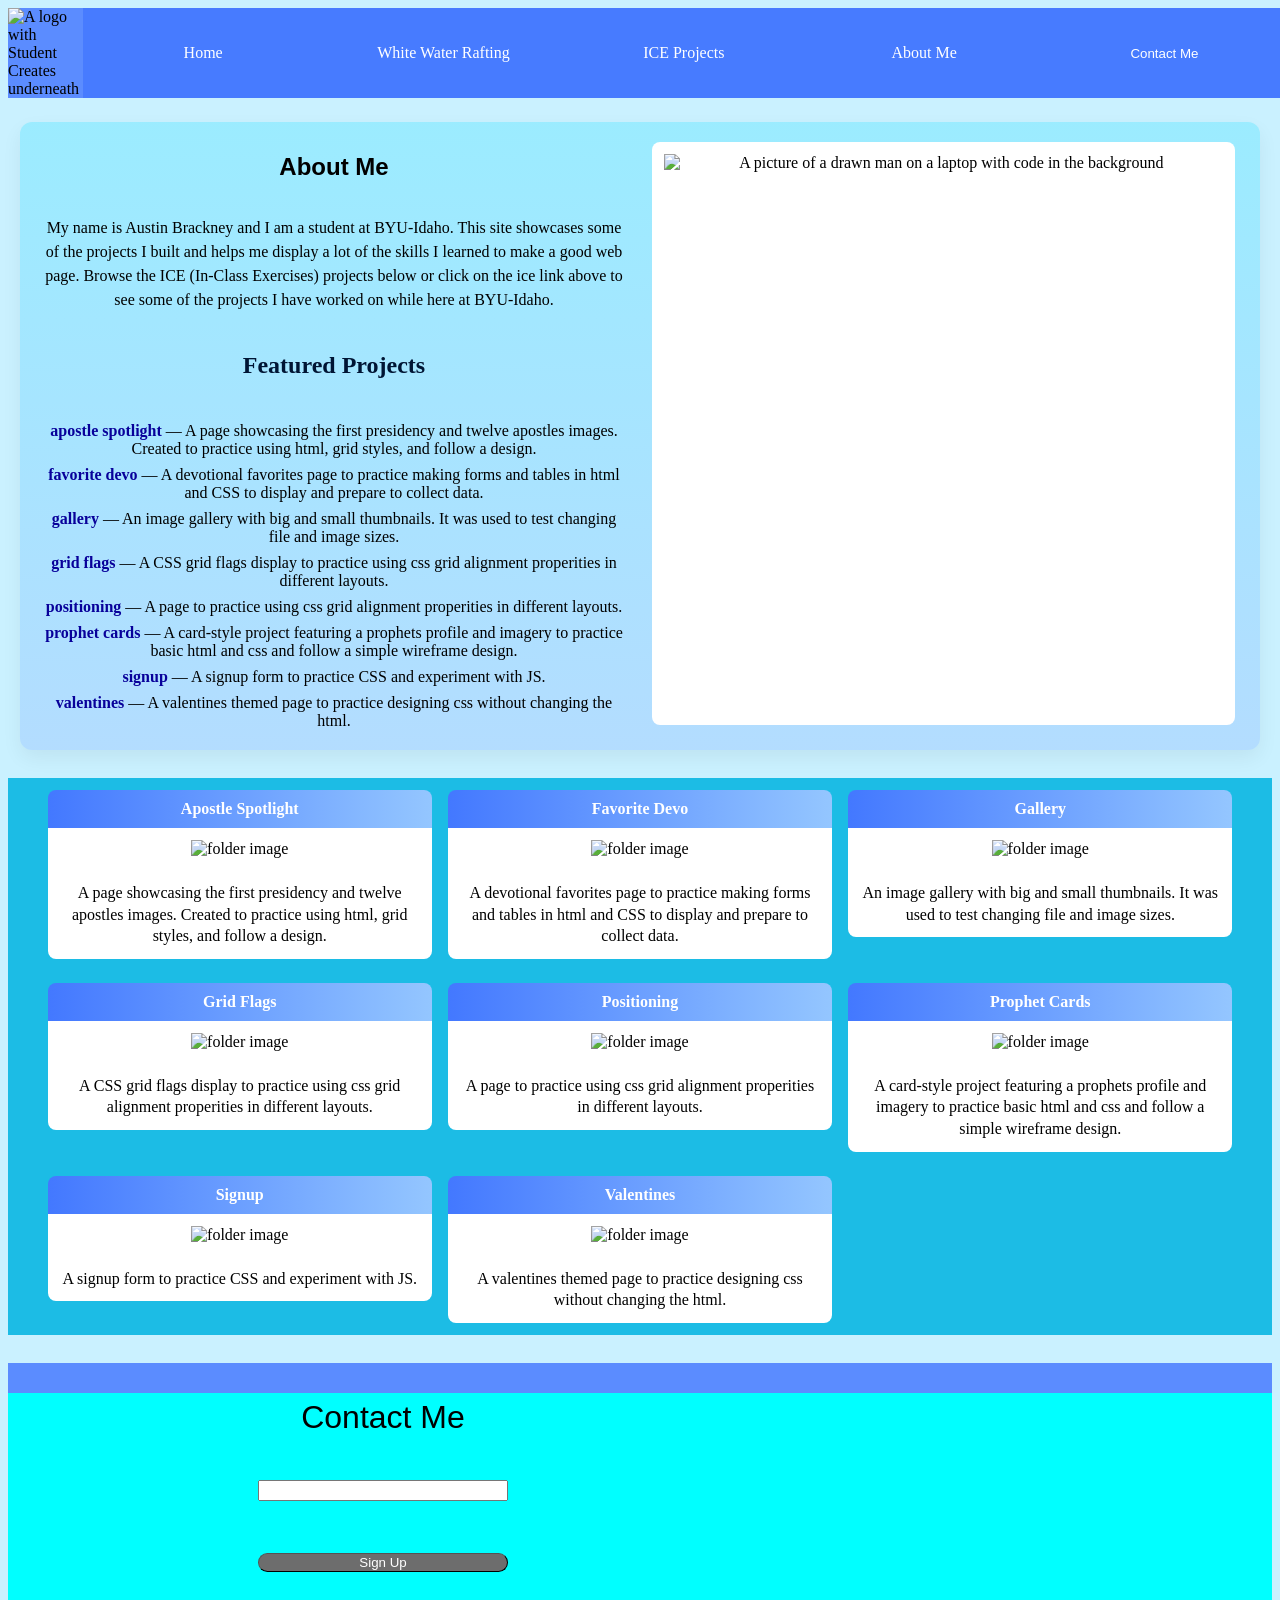
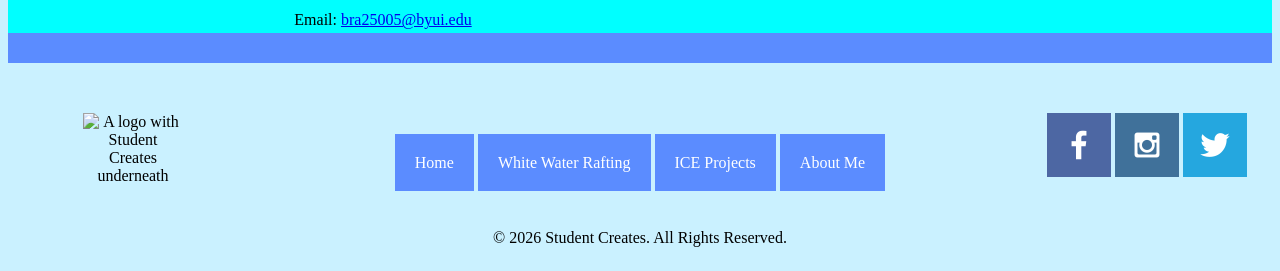
==== docs/index.html @ 3daa0d12 "Baseline 1.0 Added all the folders and files. Updated a couple links so they work with new file syst" ====
<!--

Author: Austin Brackney
Class: WDD 130
Date: Feb 21 2026

Works Cited/Sources:
[1] https://fontawesome.com/icons/folder-open?f=sharp&s=light

-->

<!DOCTYPE html>
<html lang="en">

<head>
    <meta charset="UTF-8">
    <meta name="viewport" content="width=device-width, initial-scale=1.0">
    <title>Home - Student Creates</title>
    <script src="app.js"></script>
    <link rel="stylesheet" href="styles/style.css">
</head>

<body>
    
    <header>
        <nav>
            <img src="logo.png" class="logo" alt="A logo with Student Creates underneath">
            <a href="#">Home</a>
            <a href="wwr/index.html">White Water Rafting</a>
            <!--Add dropmenu to ICE projects-->
            <a href="ice.html" id="dropmenu">ICE Projects</a>
            <a href="index.html#main">About Me</a>
            <button onclick="document.getElementById('contact').scrollIntoView({ behavior:'smooth' })">Contact Me</button>
        </nav>
    </header>

    <main id="main">
        <section class="container">
            <h1 class="main-header">About Me</h1>
            <p class="main-p">
                My name is Austin Brackney and I am a student at BYU-Idaho.
                This site showcases some of the projects I built and helps me
                display a lot of the skills I learned to make a good web page. 
                Browse the ICE (In-Class Exercises) projects below or click
                on the ice link above to see some of the projects I have worked on
                while here at BYU-Idaho.
            </p>

            <h2>Featured Projects</h2>
            <ul id="project-list" class="project-list">
                <li><a href="ice/apostle_spotlight/apostle_spotlight/apostles.html">Apostle Spotlight</a> — A page showcasing the first presidency and twelve apostles images. Created to practice using grid css.</li>
                <li><a href="ice/favorite_devo/favorite_devo/favdevo.html">Favorite Devotional</a> — media-driven devotional layout.</li>
                <li><a href="ice/gallery/gallery.html">Gallery</a> — image gallery with thumbnails and large views.</li>
                <li><a href="ice/grid_flags/flags.html">Grid Flags</a> — CSS grid flag layout demonstrating responsive design.</li>
                <li><a href="ice/positioning/positioning.html">Positioning</a> — examples of CSS positioning techniques.</li>
                <li><a href="ice/prophet_cards/oaks.html">Prophet Cards</a> — card-style profiles with imagery.</li>
                <li><a href="ice/signup/signup.html">Signup Form</a> — a form example with basic validation.</li>
                <li><a href="ice/valentines/index.html">Valentines</a> — a themed static page with decorative styles.</li>
            </ul>

            <img src="main.png" alt="A picture of a drawn man on a laptop with code in the background">
        </section>
        <section id="explorer" onload="createTable()">
            <table id="ice" class="ice-tble">
                
            </table>
        </section>
    </main>
    <div id="contact">
        <form class="contact">
            <label for="contact-email" class="contact-header">Contact Me</label>
            <p>Email: <a href="mailto:bra25005@byui.edu">bra25005@byui.edu</a></p>
            <br>
            <p for="contact-email" id="invalid"></p>
            <input type="email" name="contact-email" id="contact-email">
            <button type="button" onclick="formSubmit()">Sign Up</button>
            
        </form>
    </div>

    <footer>
        <img src="logo.png" class="logo" alt="A logo with Student Creates underneath">
        <div class="links">
            <a href="#">Home</a>
            <a href="wwr/index.html">White Water Rafting</a>
            <a href="index.html#explorer">ICE Projects</a>
            <a href="index.html#main">About Me</a>
        </div>
        <div class="ft-imgs">
            <img src="wwr/images/facebook.png" alt="">
            <img src="wwr/images/instagram.png" alt="">
            <img src="wwr/images/twitter.png" alt="">
        </div>
        

        <p id="rights"> &copy; 2026 Student Creates. All Rights Reserved.</p>
    </footer>

</body>

</html>
---- docs/styles/style.css ----
header {
    width: 101%;
    background-color: #4378ffd2;
    justify-items: left;
    align-items: center;
    max-width: 2096px;
    min-width: 400px;
}

html {
    scroll-behavior: smooth;
}

nav {
    display: grid;
    grid-template-columns: 75px repeat(5, 1fr);
}

nav a, nav button, footer .links a {
    background-color: #4378ffd2;
    text-decoration: none;
    color: white;
    align-content: center;
    text-align: center;
    border: none;
    padding: 20px;
}

nav button {
    cursor: pointer;
}

nav a:hover, nav button:hover, footer .links a:hover {
    background-color: #94c6ffc8;
    color: #00034d;
}

body {
    background-color: #bceeffc8;
    align-items: center;
    justify-items: center;
}

.container {
    display: grid;
    text-align: center;
    grid-template-columns: 1fr 1fr;
    grid-template-rows: 50px 100px 50px 1fr;
    gap: 24px;
    width: 100%;
    max-width: 1200px;
    margin: 24px auto;
    background: linear-gradient(#2cdfff4b, #4378ff2b);
    padding: 20px;
    border-radius: 12px;
    box-shadow: 0 8px 20px rgba(0,0,0,0.06);
}

.main-header {
    justify-self: center;
    align-self: center;
    font-family: Arial, Helvetica, sans-serif;
    grid-column: 2 / 3;
}

.main-p {
    margin: 0 0 16px 0;
    line-height: 1.5;
    max-width: 780px;
    grid-column: 2 / 3;
}

h2 {
    margin: 12px 0 8px 0;
    color: #001534;
    grid-column: 2 / 3;
}

ol {
    margin: 0 0 16px 1.25rem;
    grid-column: 2 / 3;
}

section#explorer {
    background-color: #00b4e1db;
    margin-top: 25px;
}

#table-images {
      text-align: center;
      background-color: white;
}

.ice-tble {
    grid-template-columns: repeat(4, 1fr);
}

#table-images img {
    width: 300px;
}

table, th, td {
    text-align: center;
}

.container img {
    grid-column: 2 / 3;
    grid-row: 1 / 5;
    width: 95%;
    height: 95%;
    object-fit: cover;
    background-color: white;
    padding: 12px;
    border-radius: 8px;
}

#contact {
    background-color: #4378ffd2;
    width: 100%;
    justify-items: center;
    align-content: center;
    height: 300px;
    
}

.contact {
    display: grid;
    grid-template-columns: 250px 250px 250px;
    grid-template-rows: 50px 55px 50px 25px;
    text-align: center;
    align-items: center;
    row-gap: 20px;
    background-color: aqua;
}

.contact p {
    grid-row: 4/5;
    grid-column: 2/3;
}

.contact label {
    grid-row: 1/2;
    grid-column: 2/3;
    font-family: Arial, Helvetica, sans-serif;
    font-size: xx-large;
}

.contact input {
    grid-row: 2/3;
    grid-column: 2/3;
}

.contact button {
    grid-row: 3/4;
    grid-column: 2/3;
    background-color: #6d6d6d;
    color: white;
    border-radius: 15px;
    border-width: 1px;
}

#invalid {
    color: red;
    font-weight: bold;
    font-size: medium;
    grid-row: 1/3;
    grid-column: 2/3;
}

.logo {
    width: 75px;
}

footer {
    display: grid;
    width: 100%;
    grid-template-columns: 250px 1fr 250px;
    grid-template-rows: 50px 100px 50px;
    text-align: center;
}

footer .links {
    grid-row: 2/3;
    grid-column: 2/3;
    align-self: center;
    text-decoration: none;
    color: white;
    border: none;
}

footer .ft-imgs {
    grid-row: 2/3;
    grid-column: 3/4;
}

footer .logo {
    grid-row: 2/3;
    grid-column: 1/2;
    width: 100px;
    justify-self: center;
}

footer p {
    grid-row: 3/4;
    grid-column: 2/3;
}

#ice {
    width: 95%;
    margin: 28px auto;
    border-collapse: collapse;
}

#ice tr.proj-row {
    display: table-row;
}

#ice td.proj-card {
    width: 33.3333%;
    vertical-align: top;
    padding: 12px 8px;
    border: none;
}

.proj-card .card-name {
    background: linear-gradient(90deg,#4378ff,#94c6ff);
    color: white;
    padding: 10px 12px;
    font-weight: 700;
    border-radius: 8px 8px 0 0;
    text-transform: capitalize;
}

.proj-card .card-name a {
    color: inherit; 
    text-decoration: none; 
}

.proj-card .card-name a:hover { 
    text-decoration: underline; 
}

.proj-card .card-image {
    background: white;
    text-align: center;
    padding: 12px;
}

.proj-card .card-image img {
    width: 64px;
    height: auto;
}

.proj-card .card-p {
    background: white;
    padding: 12px;
    border-radius: 0 0 8px 8px;
    line-height: 1.35;
}

.project-list {
    list-style: none;
    padding: 0;
    margin: 8px 0 0 0;
    display: grid;
    grid-template-columns: 1fr;
    gap: 8px;
}

.project-list a { 
    color: #08009a; 
    text-decoration: 
    none; font-weight: 600; 
}

.project-list a:hover { 
    text-decoration: underline; 
}

.project-list, .main-p, .main-header, h2, ol {
    grid-column: 1 / 2;
}
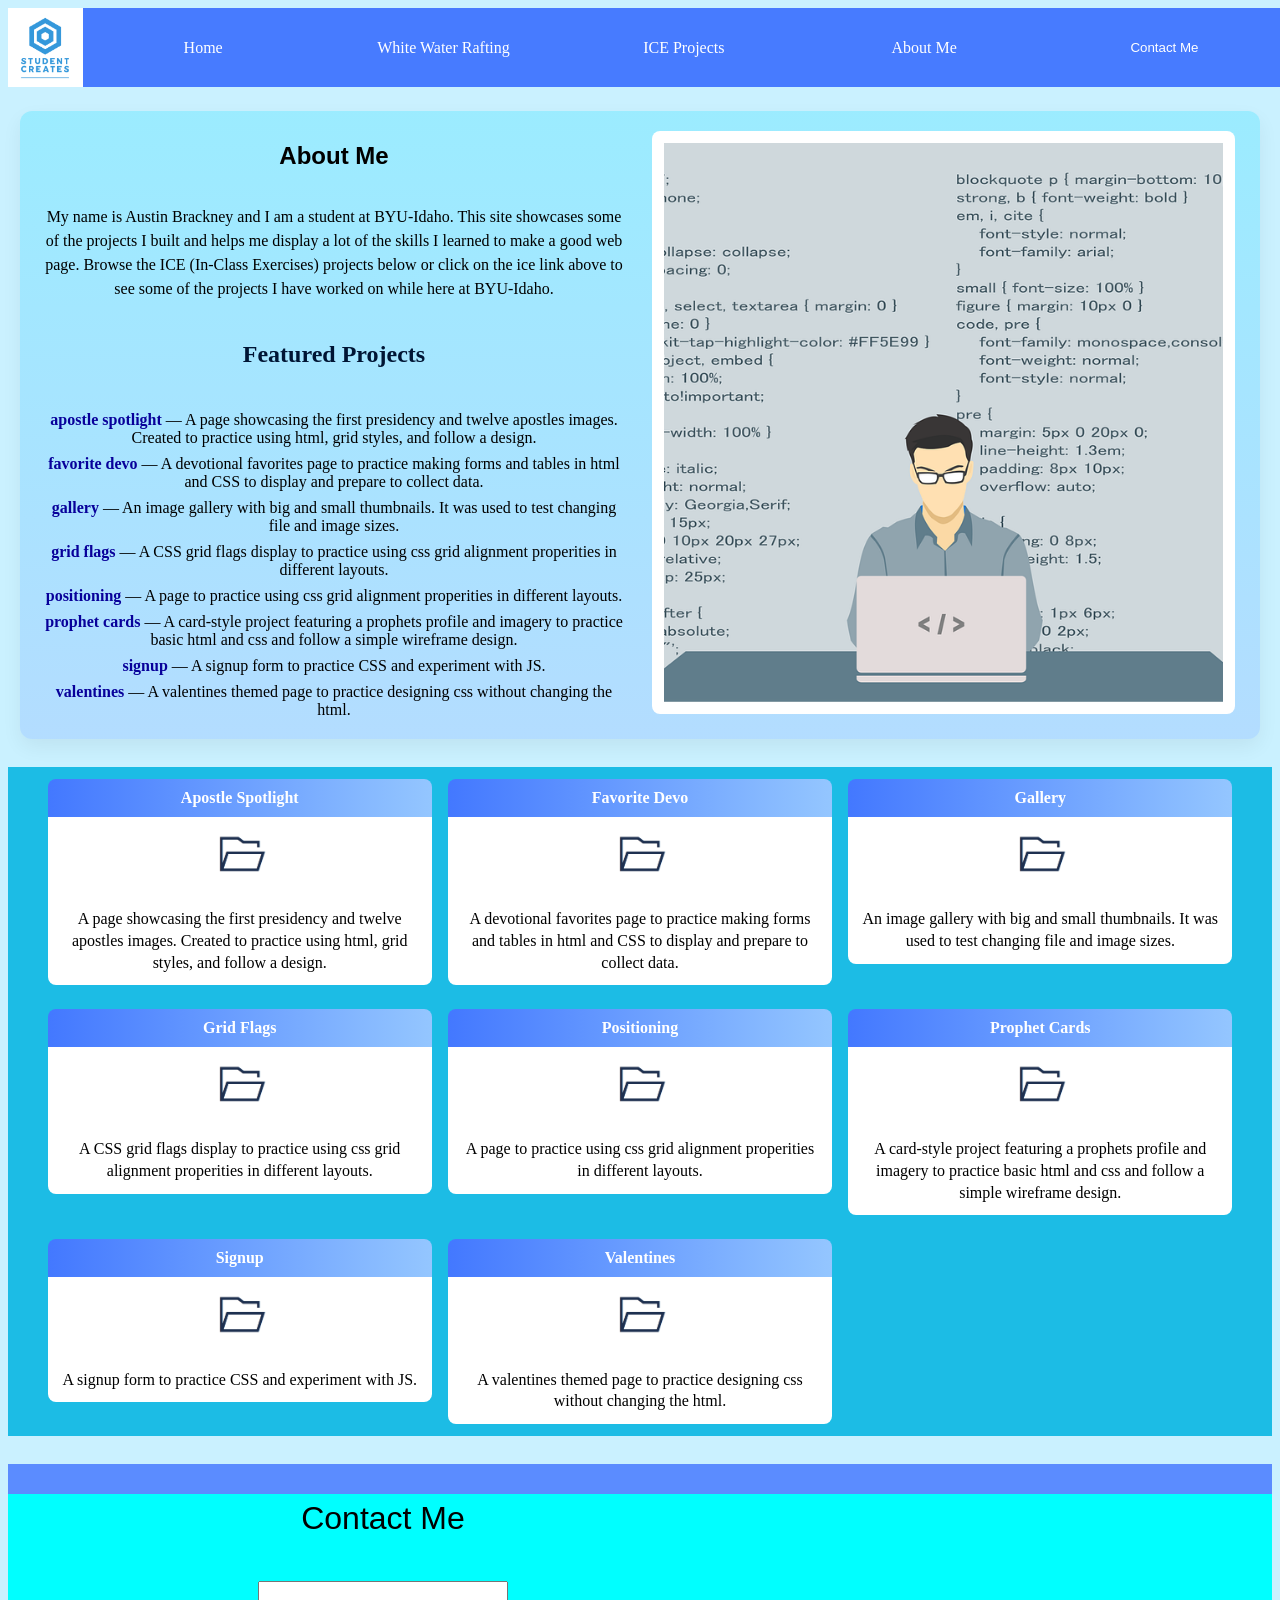
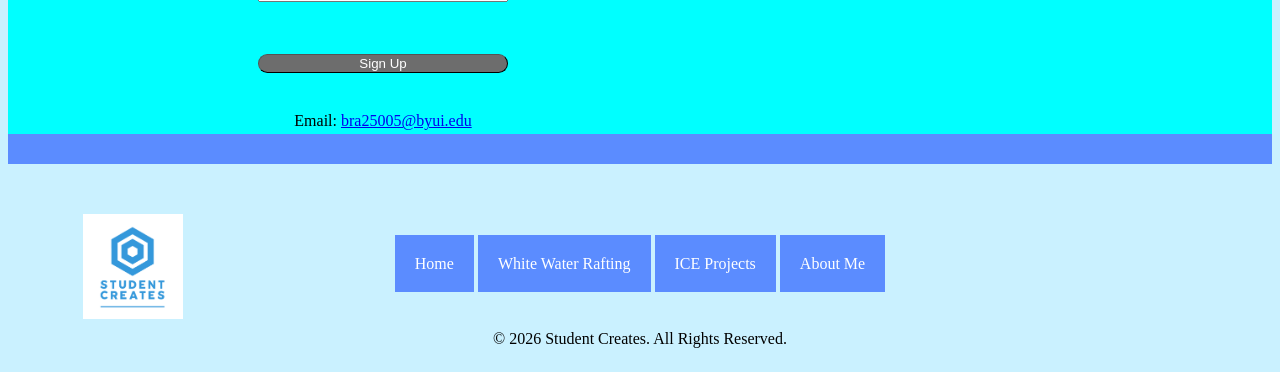
==== commit dc767139: "Updated image links Updated image links and created url to portal page in the READ.ME" ====
--- a/docs/index.html
+++ b/docs/index.html
@@ -24,7 +24,7 @@
     
     <header>
         <nav>
-            <img src="logo.png" class="logo" alt="A logo with Student Creates underneath">
+            <img src="images/logo.png" class="logo" alt="A logo with Student Creates underneath">
             <a href="#">Home</a>
             <a href="wwr/index.html">White Water Rafting</a>
             <!--Add dropmenu to ICE projects-->
@@ -58,7 +58,7 @@
                 <li><a href="ice/valentines/index.html">Valentines</a> — a themed static page with decorative styles.</li>
             </ul>
 
-            <img src="main.png" alt="A picture of a drawn man on a laptop with code in the background">
+            <img src="images/main.png" alt="A picture of a drawn man on a laptop with code in the background">
         </section>
         <section id="explorer" onload="createTable()">
             <table id="ice" class="ice-tble">
@@ -79,7 +79,7 @@
     </div>
 
     <footer>
-        <img src="logo.png" class="logo" alt="A logo with Student Creates underneath">
+        <img src="images/logo.png" class="logo" alt="A logo with Student Creates underneath">
         <div class="links">
             <a href="#">Home</a>
             <a href="wwr/index.html">White Water Rafting</a>
@@ -87,9 +87,9 @@
             <a href="index.html#main">About Me</a>
         </div>
         <div class="ft-imgs">
-            <img src="wwr/images/facebook.png" alt="">
-            <img src="wwr/images/instagram.png" alt="">
-            <img src="wwr/images/twitter.png" alt="">
+            <img src="images/wwr/images/facebook.png" alt="">
+            <img src="images/wwr/images/instagram.png" alt="">
+            <img src="images/wwr/images/twitter.png" alt="">
         </div>
         
 
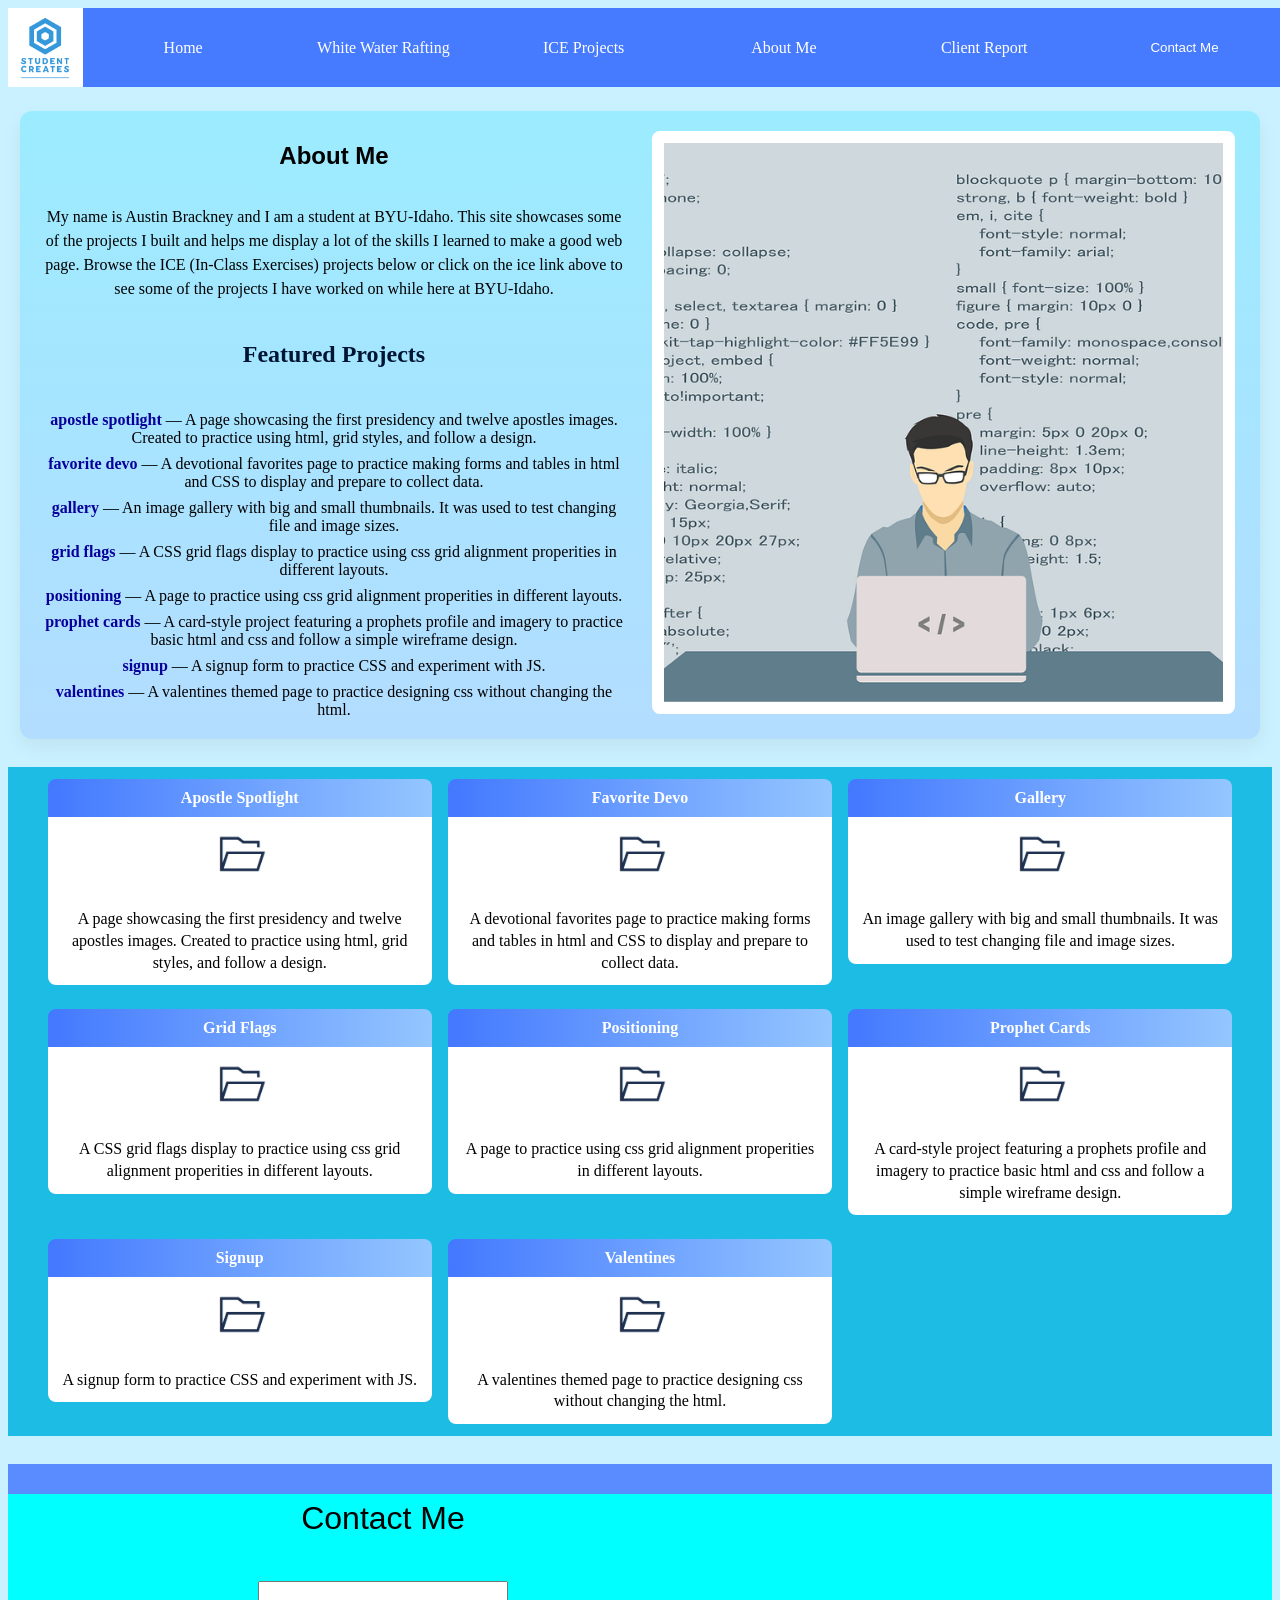
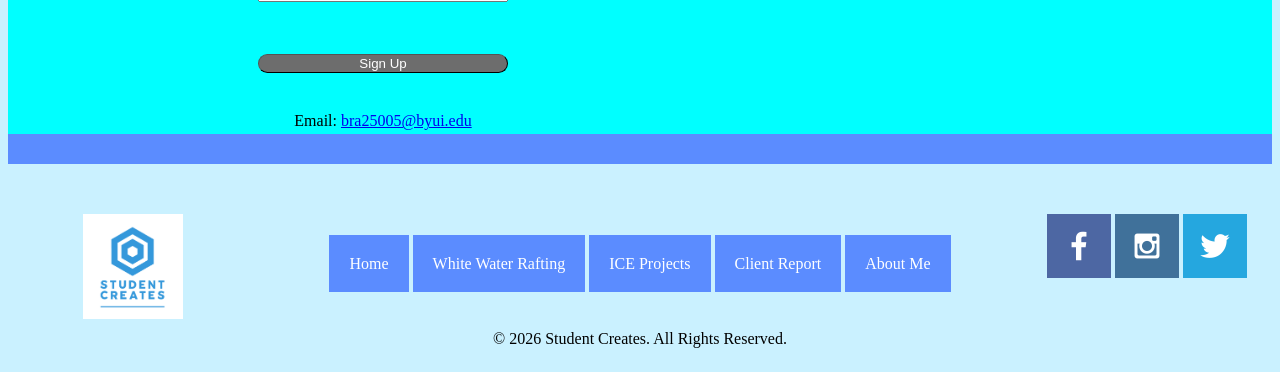
==== commit b460ced8: "Baseline 1.1 Changed some src links in html files Added client_report.html and linked it in index.ht" ====
--- a/docs/index.html
+++ b/docs/index.html
@@ -30,6 +30,7 @@
             <!--Add dropmenu to ICE projects-->
             <a href="ice.html" id="dropmenu">ICE Projects</a>
             <a href="index.html#main">About Me</a>
+            <a href="client_report.html">Client Report</a>
             <button onclick="document.getElementById('contact').scrollIntoView({ behavior:'smooth' })">Contact Me</button>
         </nav>
     </header>
@@ -84,12 +85,13 @@
             <a href="#">Home</a>
             <a href="wwr/index.html">White Water Rafting</a>
             <a href="index.html#explorer">ICE Projects</a>
+            <a href="client_report.html">Client Report</a>
             <a href="index.html#main">About Me</a>
         </div>
         <div class="ft-imgs">
-            <img src="images/wwr/images/facebook.png" alt="">
-            <img src="images/wwr/images/instagram.png" alt="">
-            <img src="images/wwr/images/twitter.png" alt="">
+            <img src="wwr/images/facebook.png" alt="">
+            <img src="wwr/images/instagram.png" alt="">
+            <img src="wwr/images/twitter.png" alt="">
         </div>
         
 
--- a/docs/styles/style.css
+++ b/docs/styles/style.css
@@ -14,7 +14,7 @@
 
 nav {
     display: grid;
-    grid-template-columns: 75px repeat(5, 1fr);
+    grid-template-columns: 75px repeat(6, 1fr);
 }
 
 nav a, nav button, footer .links a {
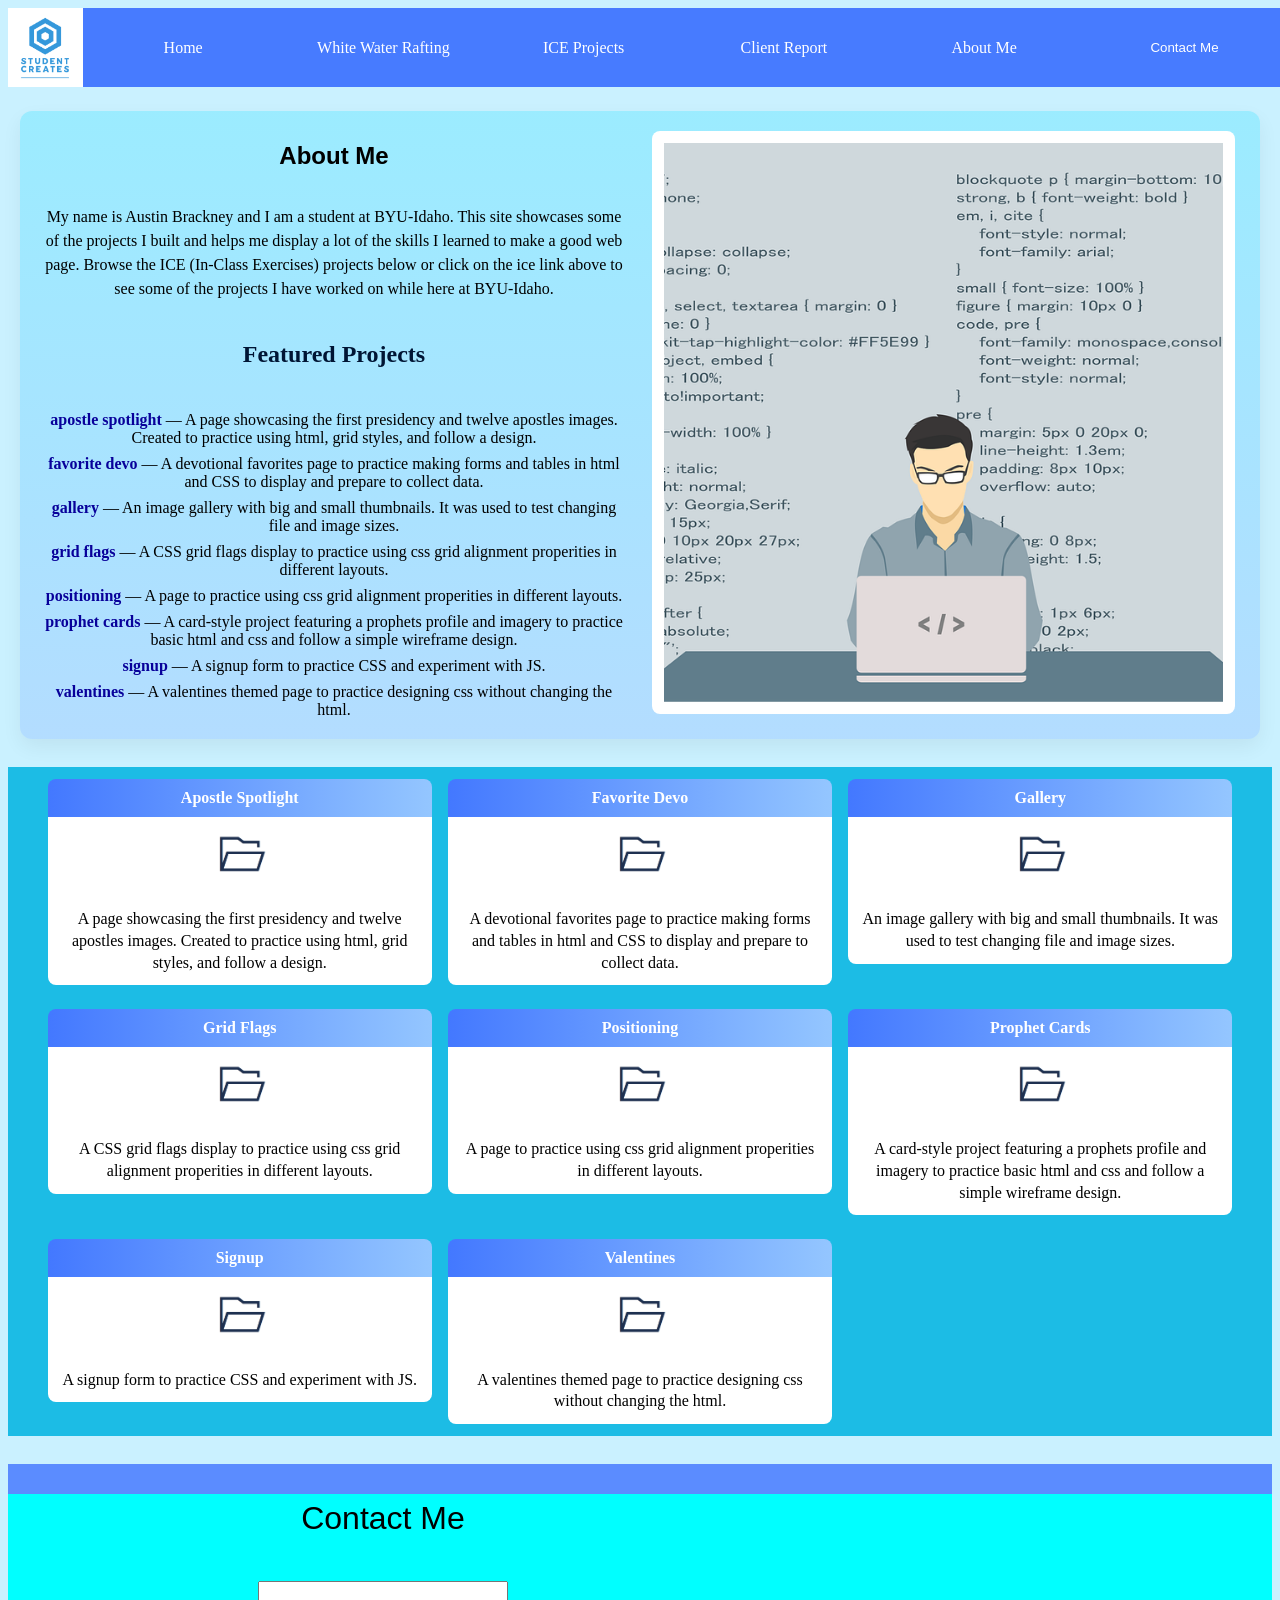
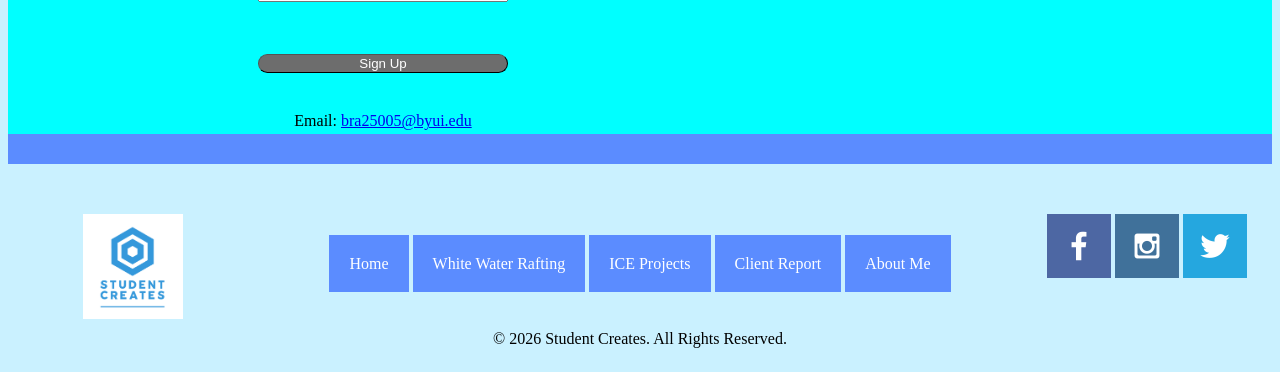
==== commit fa2d2b89: "Small re-ordering of nav Changed nav position of the Client Report link so it matched the ice projec" ====
--- a/docs/index.html
+++ b/docs/index.html
@@ -18,6 +18,7 @@
     <title>Home - Student Creates</title>
     <script src="app.js"></script>
     <link rel="stylesheet" href="styles/style.css">
+    <link rel="shortcut icon" href="images/logo.png" type="image/x-icon">
 </head>
 
 <body>
@@ -29,8 +30,8 @@
             <a href="wwr/index.html">White Water Rafting</a>
             <!--Add dropmenu to ICE projects-->
             <a href="ice.html" id="dropmenu">ICE Projects</a>
+            <a href="#">Client Report</a>
             <a href="index.html#main">About Me</a>
-            <a href="client_report.html">Client Report</a>
             <button onclick="document.getElementById('contact').scrollIntoView({ behavior:'smooth' })">Contact Me</button>
         </nav>
     </header>
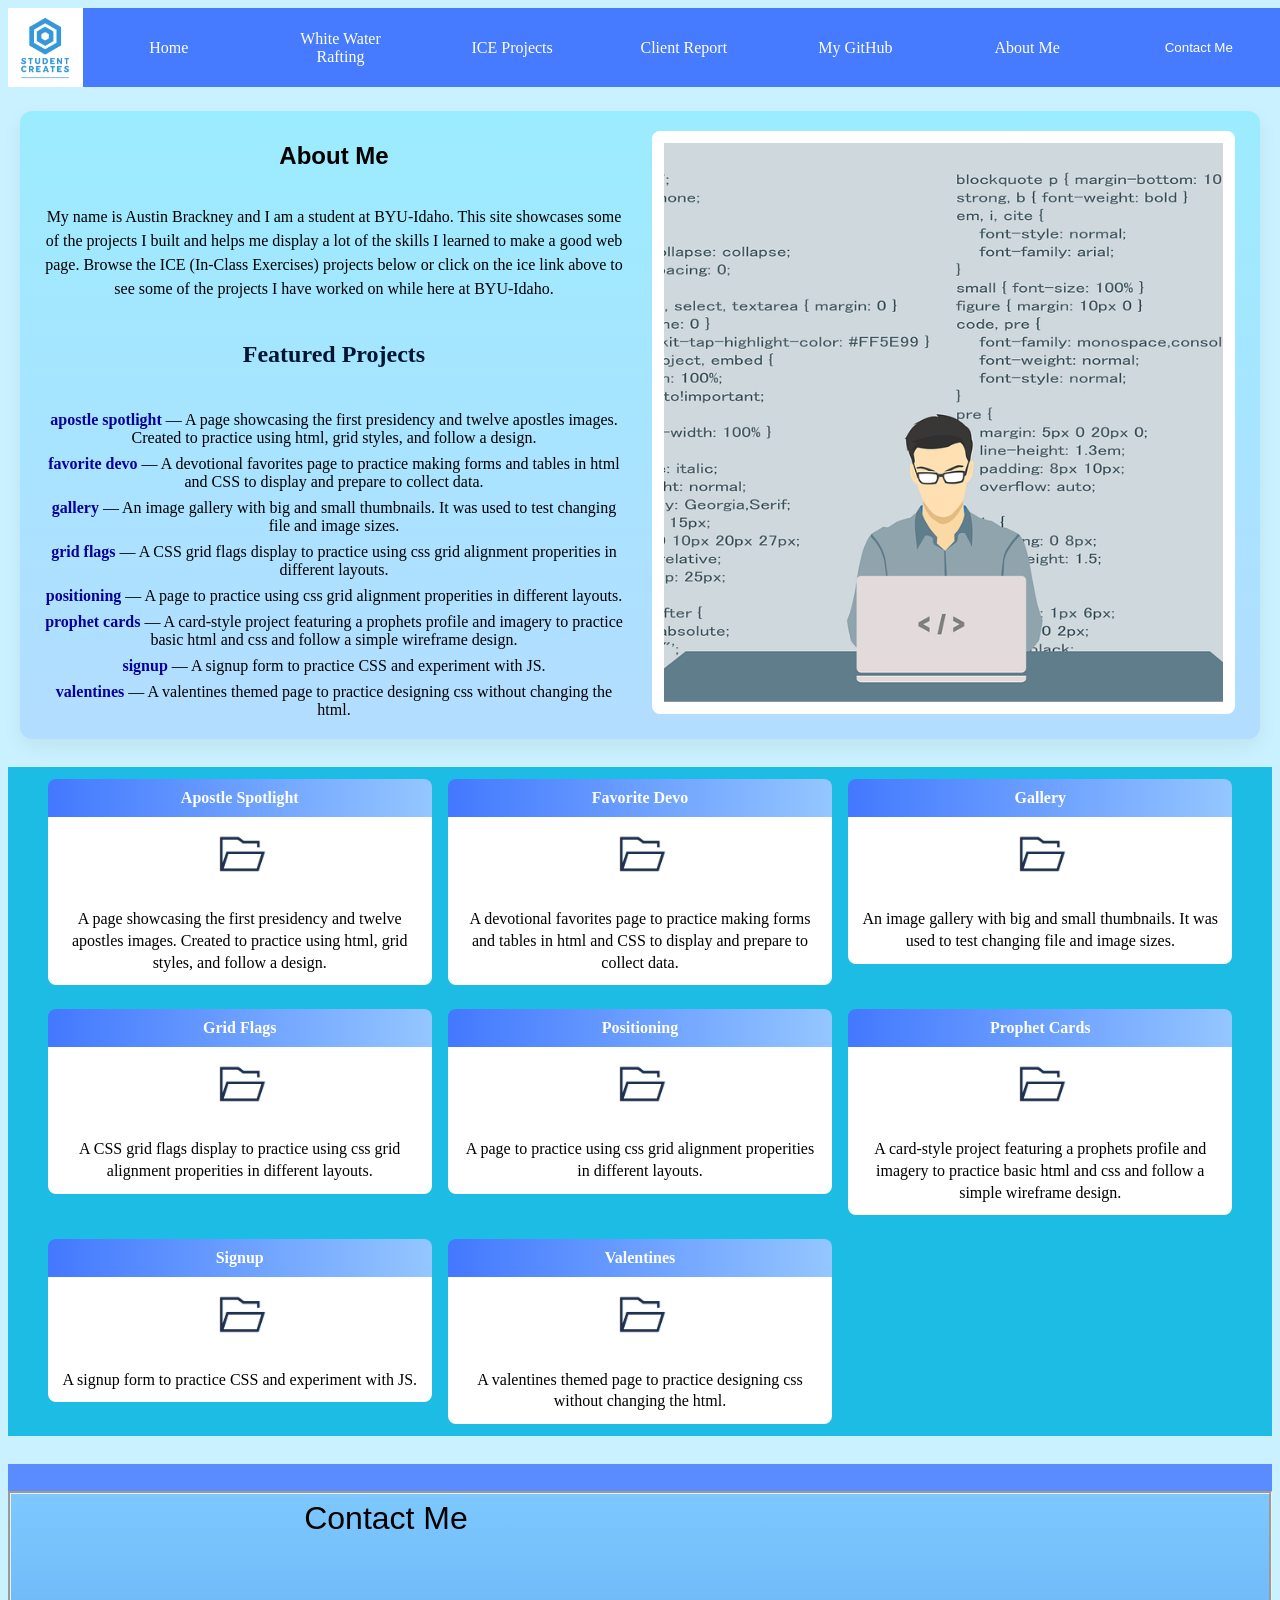
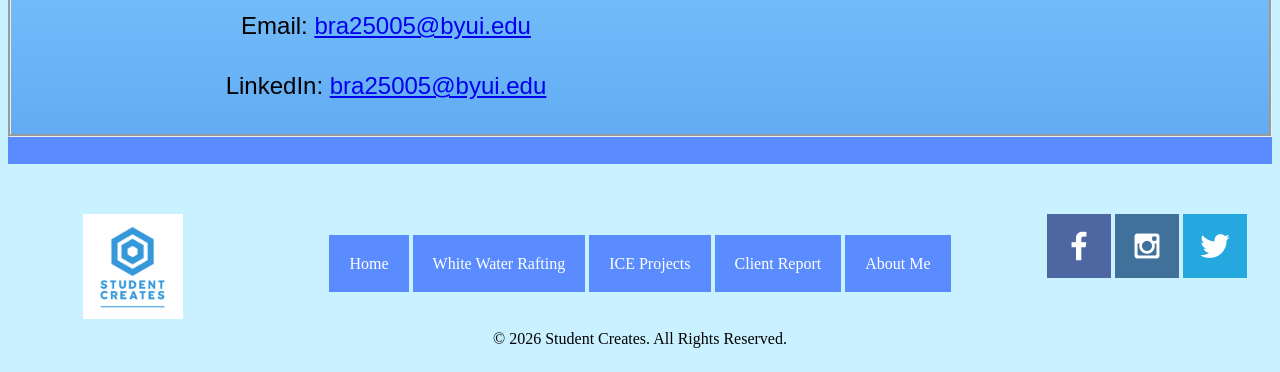
==== commit d6fc0bf4: "Modified multiple files. Updated the navbar to include a link to my GitHub. Changed the contact me s" ====
--- a/docs/index.html
+++ b/docs/index.html
@@ -30,7 +30,8 @@
             <a href="wwr/index.html">White Water Rafting</a>
             <!--Add dropmenu to ICE projects-->
             <a href="ice.html" id="dropmenu">ICE Projects</a>
-            <a href="#">Client Report</a>
+            <a href="client_report.html">Client Report</a>
+            <a href="https://github.com/GoldBracken">My GitHub</a>
             <a href="index.html#main">About Me</a>
             <button onclick="document.getElementById('contact').scrollIntoView({ behavior:'smooth' })">Contact Me</button>
         </nav>
@@ -71,12 +72,10 @@
     <div id="contact">
         <form class="contact">
             <label for="contact-email" class="contact-header">Contact Me</label>
-            <p>Email: <a href="mailto:bra25005@byui.edu">bra25005@byui.edu</a></p>
             <br>
-            <p for="contact-email" id="invalid"></p>
-            <input type="email" name="contact-email" id="contact-email">
-            <button type="button" onclick="formSubmit()">Sign Up</button>
-            
+            <p class="email">Email: <a href="mailto:bra25005@byui.edu">bra25005@byui.edu</a></p>
+            <br>
+            <p class="linkedin">LinkedIn: <a href="url:https://www.linkedin.com/in/austin-brackney-90b3543b2/">bra25005@byui.edu</a></p>
         </form>
     </div>
 
--- a/docs/styles/style.css
+++ b/docs/styles/style.css
@@ -14,7 +14,7 @@
 
 nav {
     display: grid;
-    grid-template-columns: 75px repeat(6, 1fr);
+    grid-template-columns: 75px repeat(7, 1fr);
 }
 
 nav a, nav button, footer .links a {
@@ -131,41 +131,31 @@
     text-align: center;
     align-items: center;
     row-gap: 20px;
-    background-color: aqua;
-}
-
-.contact p {
-    grid-row: 4/5;
-    grid-column: 2/3;
+    background-color: rgba(108, 255, 238, 0.486);
+    background: linear-gradient(#90e7ffa8, #66bdeca4);
+    border-style: groove;
+    font-family: Arial, Helvetica, sans-serif;
+    font-size: x-large;
+}
+
+.contact .email {
+    grid-row: 2/4;
+    grid-column: 1/4;
+    text-align: center;
+    align-items: center;
+}
+
+.contact .linkedin {
+    grid-row: 3/5;
+    grid-column: 1/4;
+    text-align: center;
+    align-items: center;
 }
 
 .contact label {
     grid-row: 1/2;
     grid-column: 2/3;
-    font-family: Arial, Helvetica, sans-serif;
     font-size: xx-large;
-}
-
-.contact input {
-    grid-row: 2/3;
-    grid-column: 2/3;
-}
-
-.contact button {
-    grid-row: 3/4;
-    grid-column: 2/3;
-    background-color: #6d6d6d;
-    color: white;
-    border-radius: 15px;
-    border-width: 1px;
-}
-
-#invalid {
-    color: red;
-    font-weight: bold;
-    font-size: medium;
-    grid-row: 1/3;
-    grid-column: 2/3;
 }
 
 .logo {
